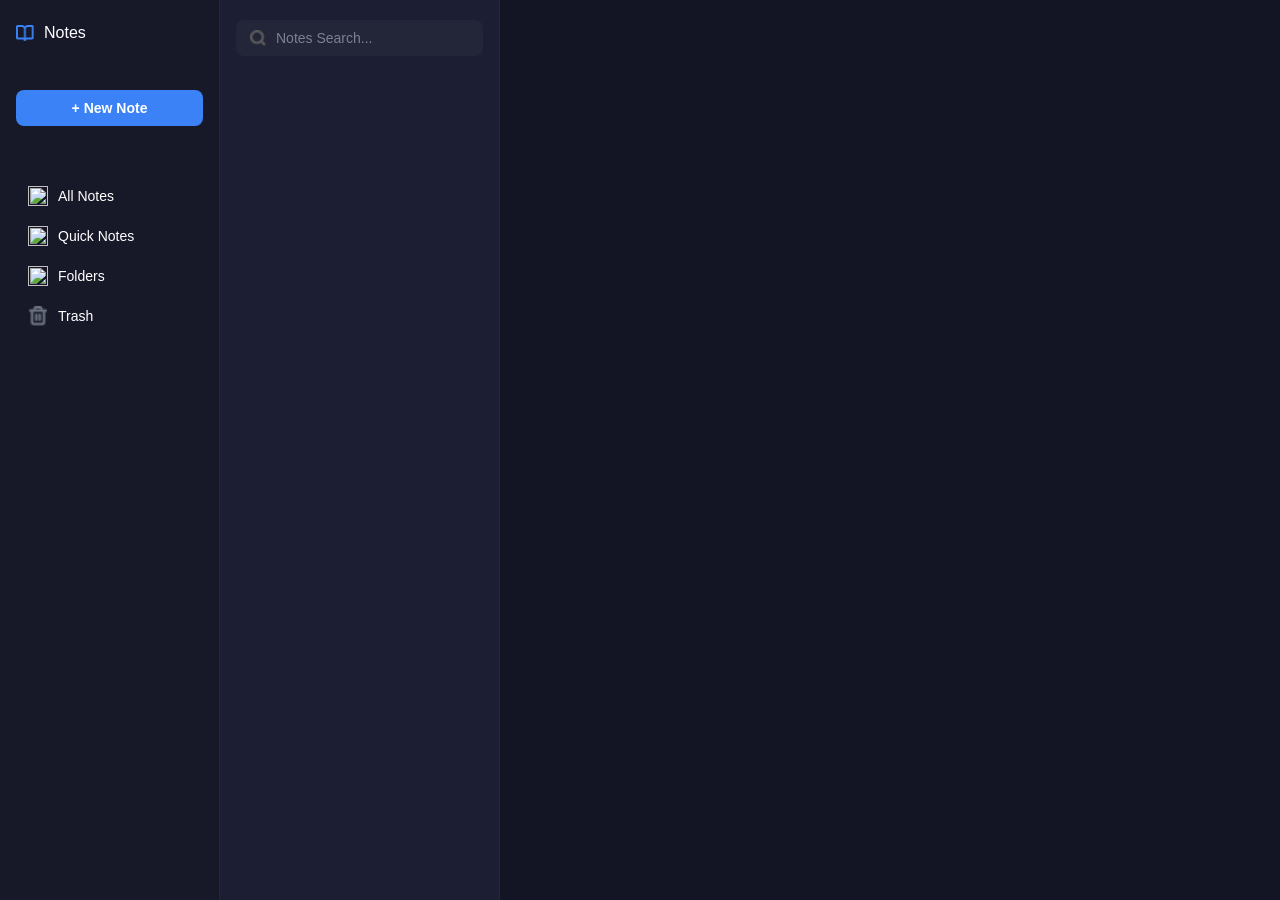
==== index.html @ 52fdea48 "Update index.html" ====
<!DOCTYPE html>
<html lang="ko">
<head>
  <meta charset="UTF-8">
  <meta name="viewport" content="width=device-width, initial-scale=1.0">
  <title>노트 웹</title>
  <link rel="stylesheet" href="all notes UI.css">
</head>
<body>
  <div class='frame_0_l frame_0'>
    <div class='frame_1_l frame_1'>
      <!-- 앱 타이틀 영역 -->
      <div class='frame_2_l frame_2'>
        <div class='frame_3_l frame_3'>
          <img src='notesIcon/Icon.png' class='frame_4_l' />
          <span class='text_0_l text_0'>Notes</span>
        </div>
      </div>

      <!-- 상단 액션 버튼 영역 -->
      <div class="action-btn-container">
        <button id="newNoteBtn" type="button" class="primary-blue-btn">
          <span>+ New Note</span>
        </button>
        <button id="newFolderBtn" type="button" class="primary-blue-btn hidden">
          <span>+ New Folder</span>
        </button>
      </div>

      <!-- 메뉴 버튼 영역 -->
      <div class='frame_7_l frame_7' style="gap: 4px;">
        <button type="button" class='menu-btn' id="allNotesBtn">
          <img src='notesIcon/All Notes(on).png' id="allNotesImg" />
          <span>All Notes</span>
        </button>

        <button type="button" class='menu-btn' id="quickNotesBtn">
          <img src='notesIcon/Quick Notes(off).png' id="quickNotesImg" />
          <span>Quick Notes</span>
        </button>

        <button type="button" class='menu-btn' id="foldersBtn">
          <img src='notesIcon/Folders(off).png' id="foldersImg" />
          <span>Folders</span>
        </button>

        <button type="button" class='menu-btn' id="trashBtn">
          <img src='notesIcon/trash.png' id="trashImg" />
          <span>Trash</span>
        </button>
      </div>
    </div>

    <div class='frame_16_l frame_16'>
      <div class='frame_17_l frame_17'>
        <img src='toolImage/search.png' class='frame_18_l' />
        <input type="text" id="searchInput" class='text_6_l text_6' placeholder="Notes Search..." />
      </div>
      
      <!-- Folders 페이지 헤더 및 컨테이너 -->
      <div id="foldersHeader" class="folder-header-title" style="display: none;">All Folders</div>
      <div class='frame_19_l frame_19' id="noteList" style="flex: 1; overflow-y: auto;">
        <!-- 노트 목록 및 폴더 트리가 들어가는 영역 -->
      </div>

      <!-- Trash 전용 하단 액션 버튼 영역 -->
      <div id="trashActionArea" class="trash-action-area" style="display: none;">
        <button type="button" class="trash-btn-action" id="restoreNoteBtn">선택 노트 복원</button>
        <button type="button" class="trash-btn-action btn-empty-trash" id="emptyTrashBtn">휴지통 비우기</button>
      </div>
    </div>

    <!-- 오른쪽 메모 작성 영역 -->
    <div class='frame_21_l frame_21 empty-state' id="editorArea">
      <div class='frame_22_l frame_22'>
        <input type="text" class='text_10_l text_10' id="inputTitle" placeholder="제목을 입력하세요" />
        <span class='text_11_l text_11' id="lastModified">최종 수정일: 방금 전</span>
      </div>
      <div class='frame_23_l frame_23'>
        <div class='frame_24_l frame_24' id='btnBold' style='cursor:pointer;'><span class='tool'>B</span></div>
        <div class='frame_25_l frame_25' id='btnItalic' style='cursor:pointer;'><span class='tool'>I</span></div>
        <div class='frame_26_l frame_26' id='btnUnderline' style='cursor:pointer;'><span class='tool'>U</span></div>
        <img src='toolImage/strikethrough.png' class='frame_27_l' id='btnStrike' style='cursor:pointer;' />
        <img src='toolImage/list.png' class='frame_28_l' id='btnList' style='cursor:pointer;' />
        <img src='toolImage/hash.png' class='frame_29_l' id='btnHeading' style='cursor:pointer;' />
        <img src='toolImage/link.png' class='frame_31_l' id='btnLink' style='cursor:pointer;' />
      </div>
      <div class='frame_32_l frame_32'>
        <div class='frame_32_l frame_32'>
          <div id="inputContent" contenteditable="true" spellcheck="false" placeholder="내용을 입력하세요..."></div>
        </div>
      </div>
    </div>
  </div>

<script>
  /* =========================================================
     Notes App - localStorage version
     ========================================================= */

  const STORAGE_KEY = 'notesWebData';

  /* -----------------------------
     DOM
  ----------------------------- */

  const newNoteBtn = document.getElementById('newNoteBtn');
  const newFolderBtn = document.getElementById('newFolderBtn');

  const allNotesBtn = document.getElementById('allNotesBtn');
  const quickNotesBtn = document.getElementById('quickNotesBtn');
  const foldersBtn = document.getElementById('foldersBtn');
  const trashBtn = document.getElementById('trashBtn');

  const allNotesImg = document.getElementById('allNotesImg');
  const quickNotesImg = document.getElementById('quickNotesImg');
  const foldersImg = document.getElementById('foldersImg');
  const trashImg = document.getElementById('trashImg');

  const noteList = document.getElementById('noteList');
  const foldersHeader = document.getElementById('foldersHeader');
  const trashActionArea = document.getElementById('trashActionArea');

  const restoreNoteBtn = document.getElementById('restoreNoteBtn');
  const emptyTrashBtn = document.getElementById('emptyTrashBtn');

  const editorArea = document.getElementById('editorArea');
  const inputTitle = document.getElementById('inputTitle');
  const inputContent = document.getElementById('inputContent');

  const searchInput = document.getElementById('searchInput');
  const lastModified = document.getElementById('lastModified');

  const btnBold = document.getElementById('btnBold');
  const btnItalic = document.getElementById('btnItalic');
  const btnUnderline = document.getElementById('btnUnderline');
  const btnStrike = document.getElementById('btnStrike');
  const btnList = document.getElementById('btnList');
  const btnHeading = document.getElementById('btnHeading');
  const btnLink = document.getElementById('btnLink');

  /* -----------------------------
     상태
  ----------------------------- */

  let activeNoteId = null;
  let activeFolderId = null;
  let currentCategory = 'all';

  /*
    데이터 구조

    {
      folders: [
        {
          id,
          name,
          parentId,
          deleted,
          collapsed
        }
      ],

      notes: [
        {
          id,
          title,
          content,
          folderId,
          category,
          deleted,
          createdAt,
          updatedAt
        }
      ]
    }
  */

  let appData = loadData();

  /* =========================================================
     localStorage
     ========================================================= */

  function createDefaultData() {
    return {
      folders: [],
      notes: []
    };
  }

  function loadData() {
    try {
      const saved = localStorage.getItem(STORAGE_KEY);

      if (!saved) {
        return createDefaultData();
      }

      const parsed = JSON.parse(saved);

      return {
        folders: Array.isArray(parsed.folders) ? parsed.folders : [],
        notes: Array.isArray(parsed.notes) ? parsed.notes : []
      };
    } catch (error) {
      console.error('localStorage 데이터를 불러오지 못했습니다.', error);
      return createDefaultData();
    }
  }

  function saveData() {
    try {
      localStorage.setItem(STORAGE_KEY, JSON.stringify(appData));
    } catch (error) {
      console.error('localStorage 저장 실패:', error);
      alert('저장 공간이 부족하거나 브라우저에서 저장을 허용하지 않습니다.');
    }
  }

  function generateId(prefix = 'id') {
    return (
      prefix +
      '_' +
      Date.now().toString(36) +
      '_' +
      Math.random().toString(36).substring(2, 9)
    );
  }

  /* =========================================================
     날짜
     ========================================================= */

  function getFormattedDate(dateObj) {
    const year = dateObj.getFullYear();
    const month = dateObj.getMonth() + 1;
    const date = dateObj.getDate();

    let hours = dateObj.getHours();

    const minutes = String(dateObj.getMinutes()).padStart(2, '0');

    const ampm = hours >= 12 ? 'PM' : 'AM';

    hours = hours % 12;
    hours = hours || 12;

    const formattedHours = String(hours).padStart(2, '0');

    return `${year}년 ${month}월 ${date}일 ${ampm} ${formattedHours}:${minutes}`;
  }

  function getElapsedTimeStr(updatedTimestamp) {
    if (!updatedTimestamp) {
      return '방금 전';
    }

    const now = Date.now();

    const diffInSeconds = Math.max(
      0,
      Math.floor((now - Number(updatedTimestamp)) / 1000)
    );

    if (diffInSeconds < 60) {
      return '방금 전';
    }

    const diffInMinutes = Math.floor(diffInSeconds / 60);

    if (diffInMinutes < 60) {
      return `${diffInMinutes}분 전`;
    }

    const diffInHours = Math.floor(diffInMinutes / 60);

    if (diffInHours < 24) {
      return `${diffInHours}시간 전`;
    }

    const diffInDays = Math.floor(diffInHours / 24);

    if (diffInDays < 30) {
      return `${diffInDays}일 전`;
    }

    const diffInMonths = Math.floor(diffInDays / 30);

    if (diffInMonths < 12) {
      return `${diffInMonths}달 전`;
    }

    const diffInYears = Math.floor(diffInDays / 365);

    return `${diffInYears}년 전`;
  }

  /* =========================================================
     ID / 데이터 찾기
     ========================================================= */

  function getNoteById(id) {
    return appData.notes.find(note => note.id === id);
  }

  function getFolderById(id) {
    return appData.folders.find(folder => folder.id === id);
  }

  /* =========================================================
     Editor
     ========================================================= */

  function updateEditorReadOnlyState() {
    const note = getNoteById(activeNoteId);

    const isTrash =
      currentCategory === 'trash' ||
      (note && note.deleted === true);

    if (isTrash) {
      inputTitle.setAttribute('readonly', 'true');
      inputContent.setAttribute('contenteditable', 'false');
    } else {
      inputTitle.removeAttribute('readonly');
      inputContent.setAttribute('contenteditable', 'true');
    }
  }

  function clearEditor() {
    inputTitle.value = '';
    inputContent.innerHTML = '';

    lastModified.textContent = '최종 수정일: 없음';

    editorArea.classList.add('empty-state');

    activeNoteId = null;
  }

  function loadNoteIntoEditor(note) {
    if (!note) {
      clearEditor();
      return;
    }

    inputTitle.value = note.title || '';

    /*
      HTML 편집기를 사용하기 때문에
      content를 innerHTML로 불러옵니다.
    */
    inputContent.innerHTML = note.content || '';

    if (note.updatedAt) {
      lastModified.textContent =
        `최종 수정일: ${getFormattedDate(new Date(note.updatedAt))}`;
    }

    editorArea.classList.remove('empty-state');

    updateEditorReadOnlyState();
  }

  /* =========================================================
     Note Card
     ========================================================= */

  function createNoteCard(note) {
    const card = document.createElement('div');

    card.className = 'frame_20_l frame_20';

    card.style.cursor = 'pointer';

    card.dataset.noteId = note.id;

    const title =
      note.title && note.title.trim()
        ? note.title.trim()
        : '제목 없음';

    const content =
      note.content
        ? stripHtml(note.content).trim()
        : '';

    card.innerHTML = `
      <span class="text_7_l text_7 card-title"></span>
      <span class="text_8_l card-content"></span>
      <span class="text_8_l card-time"></span>
    `;

    const titleSpan = card.querySelector('.card-title');
    const contentSpan = card.querySelector('.card-content');
    const timeSpan = card.querySelector('.card-time');

    titleSpan.textContent = title;

    if (!content) {
      contentSpan.textContent = '내용 없음';
    } else if (content.length > 20) {
      contentSpan.textContent = content.slice(0, 20) + '...';
    } else {
      contentSpan.textContent = content;
    }

    timeSpan.textContent = getElapsedTimeStr(note.updatedAt);
    timeSpan.dataset.updatedAt = note.updatedAt;

    card.addEventListener('click', () => {
      selectNote(note.id);
    });

    if (activeNoteId === note.id) {
      card.classList.add('selected');

      titleSpan.textContent =
        `${title.length > 20 ? title.slice(0, 20) + '...' : title} ◀`;
    }

    return card;
  }

  function stripHtml(html) {
    const temp = document.createElement('div');
    temp.innerHTML = html;

    return temp.textContent || temp.innerText || '';
  }

  /* =========================================================
     Folder
     ========================================================= */

  function createFolderElement(folder) {
    const wrapper = document.createElement('div');

    wrapper.className = 'folder-wrapper';

    wrapper.dataset.folderId = folder.id;

    if (folder.deleted) {
      wrapper.dataset.folderTrash = 'true';
    }

    const folderItem = document.createElement('div');

    folderItem.className = 'folder-item';

    if (activeFolderId === folder.id) {
      folderItem.classList.add('selected');
    }

    const isCollapsed = folder.collapsed === true;

    folderItem.innerHTML = `
      <div class="folder-left">
        <span class="arrow-icon">
          ${isCollapsed ? '▶' : '▼'}
        </span>

        <span class="folder-icon">📁</span>

        <span
          class="folder-title"
          contenteditable="true"
          spellcheck="false"
        ></span>
      </div>

      <span class="folder-count-badge">0</span>
    `;

    const childrenContainer = document.createElement('div');

    childrenContainer.className = 'folder-children';

    if (isCollapsed) {
      childrenContainer.classList.add('collapsed');
    }

    wrapper.appendChild(folderItem);
    wrapper.appendChild(childrenContainer);

    const folderTitle =
      folderItem.querySelector('.folder-title');

    folderTitle.textContent =
      folder.name || '새 폴더';

    /*
      폴더 이름 변경
    */

    folderTitle.addEventListener('input', () => {
      const target = getFolderById(folder.id);

      if (!target) {
        return;
      }

      target.name =
        folderTitle.textContent.trim() || '새 폴더';

      saveData();
    });

    folderTitle.addEventListener('keydown', e => {
      if (e.key === 'Enter') {
        e.preventDefault();
        folderTitle.blur();
      }
    });

    folderTitle.addEventListener('blur', () => {
      if (!folderTitle.textContent.trim()) {
        folderTitle.textContent = '새 폴더';
      }

      const target = getFolderById(folder.id);

      if (target) {
        target.name = folderTitle.textContent.trim();
      }

      saveData();
    });

    /*
      폴더 선택
    */

    folderItem.addEventListener('click', e => {
      e.stopPropagation();

      selectFolder(folder.id);
    });

    /*
      펼치기 / 접기
    */

    const arrowIcon =
      folderItem.querySelector('.arrow-icon');

    arrowIcon.addEventListener('click', e => {
      e.stopPropagation();

      const target = getFolderById(folder.id);

      if (!target) {
        return;
      }

      target.collapsed = !target.collapsed;

      saveData();

      render();
    });

    /*
      하위 노트
    */

    const childNotes = appData.notes
      .filter(note => note.folderId === folder.id)
      .filter(note => currentCategory === 'trash'
        ? note.deleted
        : !note.deleted
      );

    childNotes
      .sort((a, b) => b.updatedAt - a.updatedAt)
      .forEach(note => {
        childrenContainer.appendChild(
          createNoteCard(note)
        );
      });

    const count =
      appData.notes.filter(note =>
        note.folderId === folder.id &&
        !note.deleted
      ).length;

    folderItem.querySelector(
      '.folder-count-badge'
    ).textContent = count;

    return wrapper;
  }

  /* =========================================================
     Render
     ========================================================= */

  function render() {
    noteList.innerHTML = '';

    const query =
      searchInput.value.toLowerCase().trim();

    /*
      FOLDERS
    */

    if (currentCategory === 'folders') {
      foldersHeader.style.display = 'block';

      newFolderBtn.classList.remove('hidden');

      trashActionArea.style.display = 'none';

      searchInput.placeholder = 'Folders Search...';

      const folders = appData.folders
        .filter(folder => !folder.deleted)
        .filter(folder =>
          folder.name
            .toLowerCase()
            .includes(query)
        );

      folders.forEach(folder => {
        noteList.appendChild(
          createFolderElement(folder)
        );
      });

      return;
    }

    /*
      TRASH
    */

    if (currentCategory === 'trash') {
      foldersHeader.style.display = 'none';

      newFolderBtn.classList.add('hidden');

      trashActionArea.style.display = 'flex';

      searchInput.placeholder = 'Trash Search...';

      /*
        휴지통 폴더
      */

      const trashFolders = appData.folders
        .filter(folder => folder.deleted)
        .filter(folder =>
          folder.name
            .toLowerCase()
            .includes(query)
        );

      trashFolders.forEach(folder => {
        noteList.appendChild(
          createFolderElement(folder)
        );
      });

      /*
        휴지통에 있는 일반 노트
      */

      const trashNotes = appData.notes
        .filter(note => note.deleted)
        .filter(note => !note.folderId)
        .filter(note => {
          const text =
            `${note.title} ${stripHtml(note.content)}`.toLowerCase();

          return text.includes(query);
        })
        .sort((a, b) => b.updatedAt - a.updatedAt);

      trashNotes.forEach(note => {
        noteList.appendChild(
          createNoteCard(note)
        );
      });

      return;
    }

    /*
      ALL / QUICK
    */

    foldersHeader.style.display = 'none';

    newFolderBtn.classList.add('hidden');

    trashActionArea.style.display = 'none';

    searchInput.placeholder = 'Notes Search...';

    let notes = appData.notes
      .filter(note => !note.deleted);

    if (currentCategory === 'quick') {
      notes = notes.filter(note =>
        note.category === 'quick'
      );
    }

    /*
      폴더 내부 노트는
      All Notes에서 중복으로 표시하지 않고
      폴더 밖 노트만 표시
    */

    notes = notes.filter(note => !note.folderId);

    notes = notes.filter(note => {
      const text =
        `${note.title} ${stripHtml(note.content)}`.toLowerCase();

      return text.includes(query);
    });

    notes
      .sort((a, b) => b.updatedAt - a.updatedAt)
      .forEach(note => {
        noteList.appendChild(
          createNoteCard(note)
        );
      });
  }

  /* =========================================================
     Note 선택
     ========================================================= */

  function selectNote(id) {
    const note = getNoteById(id);

    if (!note) {
      return;
    }

    activeFolderId = null;

    activeNoteId = id;

    document
      .querySelectorAll('.folder-item')
      .forEach(item =>
        item.classList.remove('selected')
      );

    loadNoteIntoEditor(note);

    render();
  }

  /* =========================================================
     Folder 선택
     ========================================================= */

  function selectFolder(id) {
    if (activeFolderId === id) {
      activeFolderId = null;

      clearEditor();

      render();

      return;
    }

    activeFolderId = id;

    activeNoteId = null;

    clearEditor();

    document
      .querySelectorAll('.frame_20')
      .forEach(card =>
        card.classList.remove('selected')
      );

    render();
  }

  /* =========================================================
     새 노트
     ========================================================= */

  function createNewNote() {
    if (currentCategory === 'trash') {
      alert('휴지통에서는 새 메모를 생성할 수 없습니다.');
      return;
    }

    /*
      Folders 페이지에서
      폴더를 선택하지 않았다면 생성하지 않음
    */

    if (
      currentCategory === 'folders' &&
      !activeFolderId
    ) {
      alert('노트를 생성할 폴더를 먼저 선택해주세요.');
      return;
    }

    const now = Date.now();

    const note = {
      id: generateId('note'),

      title: '',

      content: '',

      folderId:
        currentCategory === 'folders'
          ? activeFolderId
          : null,

      category:
        currentCategory === 'quick'
          ? 'quick'
          : 'all',

      deleted: false,

      createdAt: now,

      updatedAt: now
    };

    appData.notes.push(note);

    saveData();

    activeNoteId = note.id;

    loadNoteIntoEditor(note);

    render();
  }

  /* =========================================================
     새 폴더
     ========================================================= */

  function createFolder() {
    if (currentCategory === 'trash') {
      alert('휴지통에서는 폴더를 생성할 수 없습니다.');
      return;
    }

    const folder = {
      id: generateId('folder'),

      name: '새 폴더',

      parentId: null,

      deleted: false,

      collapsed: false
    };

    appData.folders.push(folder);

    saveData();

    currentCategory = 'folders';

    activeFolderId = folder.id;

    activeNoteId = null;

    updateMenuIcons('folders');

    render();

    /*
      새 폴더 이름 입력창에 포커스
    */

    setTimeout(() => {
      const folderTitle =
        document.querySelector(
          `[data-folder-id="${folder.id}"] .folder-title`
        );

      if (folderTitle) {
        folderTitle.focus();

        document.execCommand(
          'selectAll',
          false,
          null
        );
      }
    }, 0);
  }

  /* =========================================================
     제목 자동 저장
     ========================================================= */

  inputTitle.addEventListener('input', () => {
    if (!activeNoteId) {
      return;
    }

    const note = getNoteById(activeNoteId);

    if (!note || note.deleted) {
      return;
    }

    note.title = inputTitle.value;

    note.updatedAt = Date.now();

    saveData();

    lastModified.textContent =
      `최종 수정일: ${getFormattedDate(
        new Date(note.updatedAt)
      )}`;

    render();
  });

  /* =========================================================
     내용 자동 저장
     ========================================================= */

  inputContent.addEventListener('input', () => {
    if (!activeNoteId) {
      return;
    }

    const note = getNoteById(activeNoteId);

    if (!note || note.deleted) {
      return;
    }

    note.content = inputContent.innerHTML;

    note.updatedAt = Date.now();

    saveData();

    lastModified.textContent =
      `최종 수정일: ${getFormattedDate(
        new Date(note.updatedAt)
      )}`;

    render();
  });

  /* =========================================================
     검색
     ========================================================= */

  searchInput.addEventListener('input', () => {
    render();
  });

  /* =========================================================
     메뉴 아이콘
     ========================================================= */

  function updateMenuIcons(selected) {
    allNotesImg.src =
      selected === 'all'
        ? '메모장 아이콘/All Notes(on).png'
        : '메모장 아이콘/All Notes(off).png';

    quickNotesImg.src =
      selected === 'quick'
        ? '메모장 아이콘/Quick Notes(on).png'
        : '메모장 아이콘/Quick Notes(off).png';

    foldersImg.src =
      selected === 'folders'
        ? '메모장 아이콘/Folders(on).png'
        : '메모장 아이콘/Folders(off).png';

    if (selected === 'trash') {
      trashImg.classList.add('icon-blue');
    } else {
      trashImg.classList.remove('icon-blue');
    }

    updateEditorReadOnlyState();
  }

  /* =========================================================
     All Notes
     ========================================================= */

  allNotesBtn.addEventListener('click', () => {
    currentCategory = 'all';

    activeNoteId = null;
    activeFolderId = null;

    searchInput.value = '';

    clearEditor();

    updateMenuIcons('all');

    render();
  });

  /* =========================================================
     Quick Notes
     ========================================================= */

  quickNotesBtn.addEventListener('click', () => {
    currentCategory = 'quick';

    activeNoteId = null;
    activeFolderId = null;

    searchInput.value = '';

    clearEditor();

    updateMenuIcons('quick');

    render();
  });

  /* =========================================================
     Folders
     ========================================================= */

  foldersBtn.addEventListener('click', () => {
    currentCategory = 'folders';

    activeNoteId = null;
    activeFolderId = null;

    searchInput.value = '';

    clearEditor();

    updateMenuIcons('folders');

    render();
  });

  /* =========================================================
     Trash
     ========================================================= */

  trashBtn.addEventListener('click', () => {
    /*
      노트가 선택된 경우
    */

    if (activeNoteId) {
      const note = getNoteById(activeNoteId);

      if (note && !note.deleted) {
        note.deleted = true;

        note.updatedAt = Date.now();

        saveData();

        activeNoteId = null;

        clearEditor();

        updateFolderCounts();

        render();

        return;
      }
    }

    /*
      폴더가 선택된 경우
    */

    if (
      activeFolderId &&
      currentCategory === 'folders'
    ) {
      const folder =
        getFolderById(activeFolderId);

      if (folder) {
        folder.deleted = true;

        /*
          폴더 안의 노트도 함께 휴지통
        */

        appData.notes
          .filter(note =>
            note.folderId === folder.id
          )
          .forEach(note => {
            note.deleted = true;
            note.updatedAt = Date.now();
          });

        saveData();

        activeFolderId = null;

        clearEditor();

        render();

        return;
      }
    }

    /*
      아무것도 선택하지 않았으면
      휴지통 페이지 이동
    */

    currentCategory = 'trash';

    activeNoteId = null;
    activeFolderId = null;

    searchInput.value = '';

    clearEditor();

    updateMenuIcons('trash');

    render();
  });

  /* =========================================================
     선택 항목 복원
     ========================================================= */

  restoreNoteBtn.addEventListener('click', () => {
    /*
      노트 복원
    */

    if (activeNoteId) {
      const note = getNoteById(activeNoteId);

      if (note && note.deleted) {
        note.deleted = false;

        note.category = 'all';

        note.updatedAt = Date.now();

        saveData();

        activeNoteId = null;

        clearEditor();

        render();

        return;
      }
    }

    /*
      폴더 복원
    */

    if (activeFolderId) {
      const folder =
        getFolderById(activeFolderId);

      if (folder && folder.deleted) {
        folder.deleted = false;

        appData.notes
          .filter(note =>
            note.folderId === folder.id
          )
          .forEach(note => {
            note.deleted = false;
            note.updatedAt = Date.now();
          });

        saveData();

        activeFolderId = null;

        clearEditor();

        render();

        return;
      }
    }

    alert('복원할 항목을 선택해주세요.');
  });

  /* =========================================================
     휴지통 비우기
     ========================================================= */

  emptyTrashBtn.addEventListener('click', () => {
    const trashNotes =
      appData.notes.filter(note => note.deleted);

    const trashFolders =
      appData.folders.filter(folder => folder.deleted);

    if (
      trashNotes.length === 0 &&
      trashFolders.length === 0
    ) {
      alert('휴지통이 비어있습니다.');
      return;
    }

    const confirmed = confirm(
      '휴지통에 있는 모든 항목을 영구 삭제하시겠습니까?\n복원할 수 없습니다.'
    );

    if (!confirmed) {
      return;
    }

    /*
      휴지통 노트 영구 삭제
    */

    appData.notes =
      appData.notes.filter(note => !note.deleted);

    /*
      휴지통 폴더 영구 삭제
    */

    const deletedFolderIds =
      new Set(
        trashFolders.map(folder => folder.id)
      );

    appData.folders =
      appData.folders.filter(
        folder => !folder.deleted
      );

    /*
      혹시 삭제된 폴더에 남아 있던
      노트도 제거
    */

    appData.notes =
      appData.notes.filter(note =>
        !deletedFolderIds.has(note.folderId)
      );

    saveData();

    activeNoteId = null;
    activeFolderId = null;

    clearEditor();

    render();
  });

  /* =========================================================
     서식
     ========================================================= */

  function executeCommand(
    e,
    command,
    value = null
  ) {
    if (e) {
      e.preventDefault();
    }

    if (
      !activeNoteId ||
      currentCategory === 'trash'
    ) {
      return;
    }

    inputContent.focus();

    document.execCommand(
      command,
      false,
      value
    );

    inputContent.dispatchEvent(
      new Event('input', {
        bubbles: true
      })
    );
  }

  if (btnBold) {
    btnBold.addEventListener(
      'mousedown',
      e => executeCommand(e, 'bold')
    );
  }

  if (btnItalic) {
    btnItalic.addEventListener(
      'mousedown',
      e => executeCommand(e, 'italic')
    );
  }

  if (btnUnderline) {
    btnUnderline.addEventListener(
      'mousedown',
      e => executeCommand(e, 'underline')
    );
  }

  if (btnStrike) {
    btnStrike.addEventListener(
      'mousedown',
      e => executeCommand(
        e,
        'strikeThrough'
      )
    );
  }

  if (btnList) {
    btnList.addEventListener(
      'mousedown',
      e => executeCommand(
        e,
        'insertUnorderedList'
      )
    );
  }

  if (btnHeading) {
    btnHeading.addEventListener(
      'mousedown',
      e => executeCommand(
        e,
        'formatBlock',
        '<h3>'
      )
    );
  }

  /* =========================================================
     링크
     ========================================================= */

  function normalizeUrl(url) {
    if (!url) {
      return '';
    }

    const trimmed = url.trim();

    if (
      /^(https?:\/\/|file:\/\/|data:|\/|\.\/)/i
        .test(trimmed)
    ) {
      return trimmed;
    }

    return 'https://' + trimmed;
  }

  if (btnLink) {
    btnLink.addEventListener('mousedown', e => {
      e.preventDefault();

      if (!activeNoteId) {
        return;
      }

      const inputUrl = prompt(
        '연결할 링크 URL을 입력하세요:'
      );

      if (
        !inputUrl ||
        !inputUrl.trim()
      ) {
        return;
      }

      const finalUrl =
        normalizeUrl(inputUrl);

      const selection =
        window.getSelection();

      if (selection.isCollapsed) {
        executeCommand(
          null,
          'insertHTML',
          `<a href="${finalUrl}" target="_blank" rel="noopener noreferrer">${finalUrl}</a>`
        );
      } else {
        executeCommand(
          null,
          'createLink',
          finalUrl
        );

        /*
          선택된 링크에 target 추가
        */

        const anchors =
          inputContent.querySelectorAll('a');

        anchors.forEach(anchor => {
          if (
            anchor.href === finalUrl ||
            anchor.href === finalUrl + '/'
          ) {
            anchor.target = '_blank';
            anchor.rel =
              'noopener noreferrer';
          }
        });

        inputContent.dispatchEvent(
          new Event('input', {
            bubbles: true
          })
        );
      }
    });
  }

  /* =========================================================
     링크 클릭
     ========================================================= */

  inputContent.addEventListener(
    'click',
    e => {
      const link =
        e.target.closest('a');

      if (
        link &&
        link.href
      ) {
        e.preventDefault();

        window.open(
          link.href,
          '_blank',
          'noopener,noreferrer'
        );
      }
    }
  );

  /* =========================================================
     새 노트 / 새 폴더 버튼
     ========================================================= */

  newNoteBtn.addEventListener(
    'click',
    createNewNote
  );

  newFolderBtn.addEventListener(
    'click',
    createFolder
  );

  /* =========================================================
     폴더 개수 업데이트
     ========================================================= */

  function updateFolderCounts() {
    document
      .querySelectorAll('.folder-wrapper')
      .forEach(wrapper => {
        const folderId =
          wrapper.dataset.folderId;

        const badge =
          wrapper.querySelector(
            '.folder-count-badge'
          );

        if (!badge) {
          return;
        }

        const count =
          appData.notes.filter(note =>
            note.folderId === folderId &&
            !note.deleted
          ).length;

        badge.textContent = count;
      });
  }

  /* =========================================================
     브라우저 새로고침 전 저장
  ========================================================= */

  window.addEventListener(
    'beforeunload',
    saveData
  );

  /* =========================================================
     초기 실행
  ========================================================= */

  updateMenuIcons('all');

  clearEditor();

  render();

  /*
    10초마다 "몇 분 전" 표시 갱신
  */

  setInterval(() => {
    document
      .querySelectorAll('.card-time')
      .forEach(timeSpan => {
        const timestamp =
          timeSpan.dataset.updatedAt;

        if (timestamp) {
          timeSpan.textContent =
            getElapsedTimeStr(timestamp);
        }
      });
  }, 10000);
</script>
</body>
</html>
---- all notes UI.css ----
* {
  margin: 0;
  padding: 0;
  box-sizing: border-box;
}

body {
  background-color: #131525;
  color: #ffffff;
  font-family: -apple-system, BlinkMacSystemFont, "Segoe UI", Roboto, sans-serif;
  height: 100vh;
}

/* 요소 숨김 처리용 클래스 */
.hidden {
  display: none !important;
}

/* 메인 3단 컨테이너 */
.frame_0 {
  display: flex;
  width: 100vw;
  height: 100vh;
  overflow: hidden;
}

/* 1단: 네비게이션 좌측 바 */
.frame_1 {
  width: 220px;
  background-color: #171929;
  padding: 24px 16px;
  display: flex;
  flex-direction: column;
  gap: 32px;
  border-right: 1px solid #23273a;
}

/* 2단: 메모 목록 영역 */
.frame_16 {
  width: 280px;
  background-color: #1c1f33;
  padding: 20px 16px;
  display: flex;
  flex-direction: column;
  gap: 24px;
  border-right: 1px solid #23273a;
  max-width: 320px;
  box-sizing: border-box;
}

/* 3단: 메모 상세 및 에디터 영역 */
.frame_21 {
  flex: 1;
  background-color: #131525;
  padding: 32px 40px;
  display: flex;
  flex-direction: column;
  gap: 24px;
}

/* 빈 상태 및 폴더 선택 시 내용 숨김 */
#editorArea.empty-state * {
  display: none !important;
}

/* 내부 정렬 설정 */
.frame_2, .frame_7, .frame_19, .frame_22, .frame_23 {
  display: flex;
  flex-direction: column;
  gap: 12px;
}

.frame_3, .frame_5, .frame_8, .frame_10, .frame_12, .frame_14, .frame_17 {
  display: flex;
  align-items: center;
  gap: 10px;
  cursor: pointer;
}

.frame_23 {
  flex-direction: row;
  align-items: center;
  gap: 16px;
  padding-bottom: 12px;
  border-bottom: 1px solid #23273a;
}

/* 이미지 및 아이콘 크기 고정 */
img {
  width: 12px;
  height: 12px;
  object-fit: contain;
}

.frame_6_l {
  width: 100%;
  height: 65px;
  object-fit: contain;
}

.frame_7 {
  gap: 20px;
}

.frame_8, .frame_10, .frame_12, .frame_14 {
  padding: 8px 0;
}

.frame_20 {
  display: flex;
  flex-direction: column;
  gap: 4px;
  padding-bottom: 16px;
  border-bottom: 1px solid rgba(255, 255, 255, 0.08);
}

.frame_22 {
  gap: 12px;
}

.text_10 {
  font-size: 24px;
  font-weight: bold;
  line-height: 1.4;
}

.text_11 {
  color: #8a8d9b;
  font-size: 13px;
  line-height: 1.5;
}

.frame_32 {
  margin-top: 16px;
  line-height: 1.8;
}

img.frame_4_l {
  width: 18px;
  height: 18px;
  object-fit: contain;
}

img.frame_9_l {
  width: 16px;
  height: 16px;
  object-fit: contain;
}

/* 검색바 영역 */
.frame_17 {
  display: flex;
  align-items: center;
  background-color: #222638;
  border-radius: 8px;
  padding: 10px 14px;
  gap: 10px;
  margin-bottom: 24px;
}

.frame_18_l {
  width: 16px;
  height: 16px;
  opacity: 0.5;
  filter: invert(1);
}

.text_6 {
  color: #7b8192;
  font-size: 14px;
}

/* 노트 리스트 영역 */
.frame_19 {
  display: flex;
  flex-direction: column;
  gap: 12px;
  max-height: calc(100vh - 120px);
  overflow-y: auto;
  padding-right: 6px;
}

.text_7 {
  color: #ffffff;
  font-size: 16px;
  font-weight: 700;
  line-height: 1.4;
}

.text_8_l {
  color: #6c7385;
  font-size: 13px;
  line-height: 1.4;
}

/* 폴더 내부의 메모 카드 스타일 */
.folder-children .frame_20 {
  padding-top: 4px;
  padding-bottom: 8px;
  gap: 2px;
}

.folder-children .frame_20 .text_7 {
  font-size: 13px;
  font-weight: 600;
}

.folder-children .frame_20 .card-content {
  display: none !important;
}

.folder-children .frame_20 .card-time {
  font-size: 11px;
  color: #6c7385;
}

.frame_32 textarea.text_15 {
  width: 100%;
  height: 100%;
  min-height: 400px;
  background: transparent;
  border: none;
  outline: none;
  resize: none;
  color: #ffffff;
  font-size: 15px;
  font-family: inherit;
  line-height: 1.6;
}

.frame_32 textarea.text_15::placeholder {
  color: #6c7385;
}

.frame_22 input.text_10 {
  width: 100%;
  background: transparent;
  border: none;
  outline: none;
  color: #ffffff;
  font-size: 24px;
  font-weight: bold;
  font-family: inherit;
  padding: 0;
  margin-bottom: 8px;
}

.frame_22 input.text_10::placeholder {
  color: #6c7385;
  font-weight: normal;
}

span.tool {
  color: #6B7280;
}

div.frame_24 {
  font-weight: 500;
}

.frame_20 .text_7 {
  display: block;
  max-width: 100%;
  white-space: nowrap;
  overflow: hidden;
  text-overflow: ellipsis;
  word-break: break-all;
}

.frame_19::-webkit-scrollbar {
  width: 6px;
}

.frame_19::-webkit-scrollbar-thumb {
  background-color: rgba(255, 255, 255, 0.2);
  border-radius: 3px;
}

.frame_19::-webkit-scrollbar-track {
  background: transparent;
}

.frame_17 input.text_6 {
  width: 100%;
  background: transparent;
  border: none;
  outline: none;
  color: #ffffff;
  font-size: 14px;
  font-family: inherit;
}

.frame_17 input.text_6::placeholder {
  color: #7b8192;
}

.menu-btn {
  background: none !important;
  border: none !important;
  padding: 8px 12px;
  cursor: pointer;
  display: flex;
  align-items: center;
  gap: 10px;
  width: 100%;
  text-align: left;
  outline: none;
  box-shadow: none !important;
}

.menu-btn img {
  width: 20px;
  height: 20px;
}

.menu-btn span {
  color: #ffffff;
  font-size: 14px;
  font-weight: 500;
}

.folder-wrapper {
  margin-bottom: 4px;
}

.folder-item {
  display: flex;
  align-items: center;
  justify-content: space-between;
  padding: 8px 12px;
  border-radius: 6px;
  color: #ffffff;
  cursor: pointer;
  font-size: 14px;
  user-select: none;
  background: transparent;
  transition: background-color 0.2s ease;
}

.folder-item:hover {
  background-color: rgba(255, 255, 255, 0.08);
}

/* ★ 폴더가 선택되었을 때: 반투명한 흰색 네모 스타일 적용 ★ */
.folder-item.selected {
  background-color: rgba(255, 255, 255, 0.18) !important;
  border-radius: 6px;
}

.frame_20.selected {
  background-color: transparent !important;
  border: none !important;
  box-shadow: none !important;
}

.frame_20:hover {
  background-color: transparent !important;
}

.folder-left {
  display: flex;
  align-items: center;
  gap: 8px;
}

.arrow-icon {
  font-size: 10px;
  width: 12px;
  display: inline-block;
  text-align: center;
  cursor: pointer;
}

.folder-icon {
  font-size: 16px;
}

/* 폴더 제목 스타일 및 편집 상태 */
.folder-title {
  font-weight: 600;
  color: #ffffff;
  outline: none;
  padding: 2px 4px;
  border-radius: 4px;
  cursor: text;
}

.folder-title[contenteditable="true"]:focus {
  background-color: rgba(255, 255, 255, 0.2);
}

.folder-count-badge {
  background-color: rgba(255, 255, 255, 0.15);
  color: #ffffff;
  border-radius: 12px;
  padding: 2px 8px;
  font-size: 11px;
  font-weight: bold;
}

.folder-children {
  margin-left: 18px;
  display: block;
}

.folder-children.collapsed {
  display: none;
}

.folder-header-title {
  color: #8a8d9b;
  font-size: 12px;
  margin-bottom: 8px;
  padding-left: 4px;
  font-weight: 600;
}

.trash-action-area {
  display: flex;
  gap: 8px;
  margin-top: 10px;
  padding: 10px;
}

.trash-btn-action {
  flex: 1;
  padding: 8px 12px;
  border-radius: 6px;
  border: 1px solid rgba(255, 255, 255, 0.2);
  background: rgba(255, 255, 255, 0.1);
  color: #ffffff;
  font-size: 12px;
  cursor: pointer;
  transition: background 0.2s;
}

.trash-btn-action:hover {
  background: rgba(255, 255, 255, 0.25);
}

.btn-empty-trash {
  background: rgba(255, 77, 77, 0.2);
  border-color: rgba(255, 77, 77, 0.4);
  color: #ff6b6b;
}

.btn-empty-trash:hover {
  background: rgba(255, 77, 77, 0.4);
}

.icon-blue {
  filter: invert(38%) sepia(98%) saturate(1812%) hue-rotate(200deg) brightness(101%) contrast(101%);
}

.action-btn-container {
  display: flex;
  flex-direction: column;
  gap: 10px;
  margin-top: 16px;
  margin-bottom: 20px;
  width: 100%;
}

.primary-blue-btn {
  width: 100%;
  background-color: #3b82f6;
  color: #ffffff;
  border: none;
  border-radius: 8px;
  padding: 10px 16px;
  font-size: 14px;
  font-weight: 600;
  cursor: pointer;
  display: flex;
  align-items: center;
  justify-content: center;
  gap: 8px;
  transition: background-color 0.2s;
  box-sizing: border-box;
}

.primary-blue-btn:hover {
  background-color: #2563eb;
}
#inputContent {
  width: 100%;
  min-height: 300px;
  outline: none;
  color: #ffffff;
  font-size: 15px;
  line-height: 1.6;
  white-space: pre-wrap;
  word-break: break-all;
}

/* placeholder 효과 */
#inputContent:empty:before {
  content: attr(placeholder);
  color: #6c727f;
  cursor: text;
}
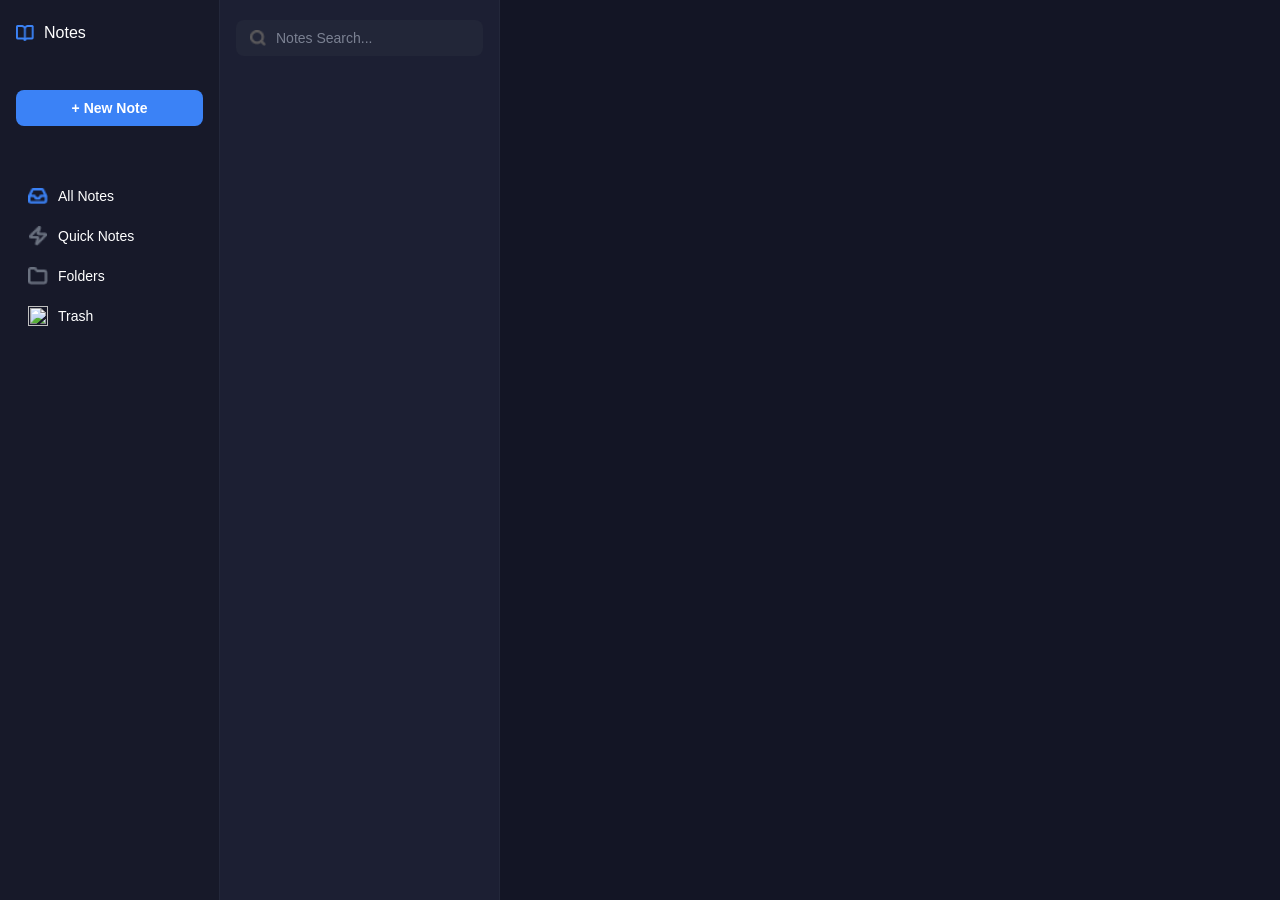
==== commit c10c88e7: "index.html" ====
--- a/index.html
+++ b/index.html
@@ -45,7 +45,7 @@
         </button>
 
         <button type="button" class='menu-btn' id="trashBtn">
-          <img src='notesIcon/trash.png' id="trashImg" />
+          <img src='/trash.png' id="trashImg" />
           <span>Trash</span>
         </button>
       </div>
@@ -980,18 +980,18 @@
   function updateMenuIcons(selected) {
     allNotesImg.src =
       selected === 'all'
-        ? '메모장 아이콘/All Notes(on).png'
-        : '메모장 아이콘/All Notes(off).png';
+        ? 'notesIcon/All Notes(on).png'
+        : 'notesIcon/All Notes(off).png';
 
     quickNotesImg.src =
       selected === 'quick'
-        ? '메모장 아이콘/Quick Notes(on).png'
-        : '메모장 아이콘/Quick Notes(off).png';
+        ? 'notesIcon/Quick Notes(on).png'
+        : 'notesIcon/Quick Notes(off).png';
 
     foldersImg.src =
       selected === 'folders'
-        ? '메모장 아이콘/Folders(on).png'
-        : '메모장 아이콘/Folders(off).png';
+        ? 'notesIcon/Folders(on).png'
+        : 'notesIcon/Folders(off).png';
 
     if (selected === 'trash') {
       trashImg.classList.add('icon-blue');
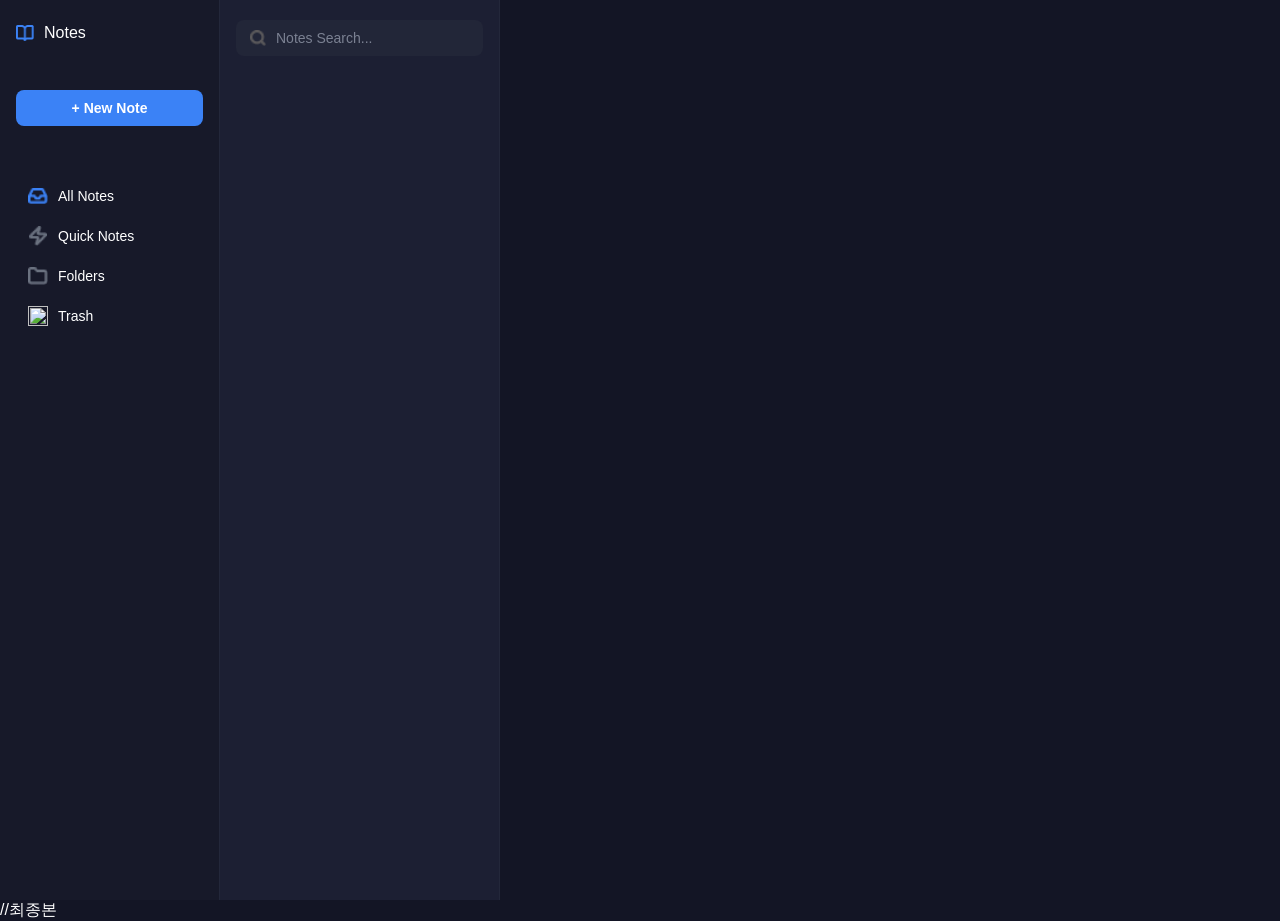
==== commit 99672517: "index.html" ====
--- a/index.html
+++ b/index.html
@@ -1563,3 +1563,4 @@
 </script>
 </body>
 </html>
+//최종본
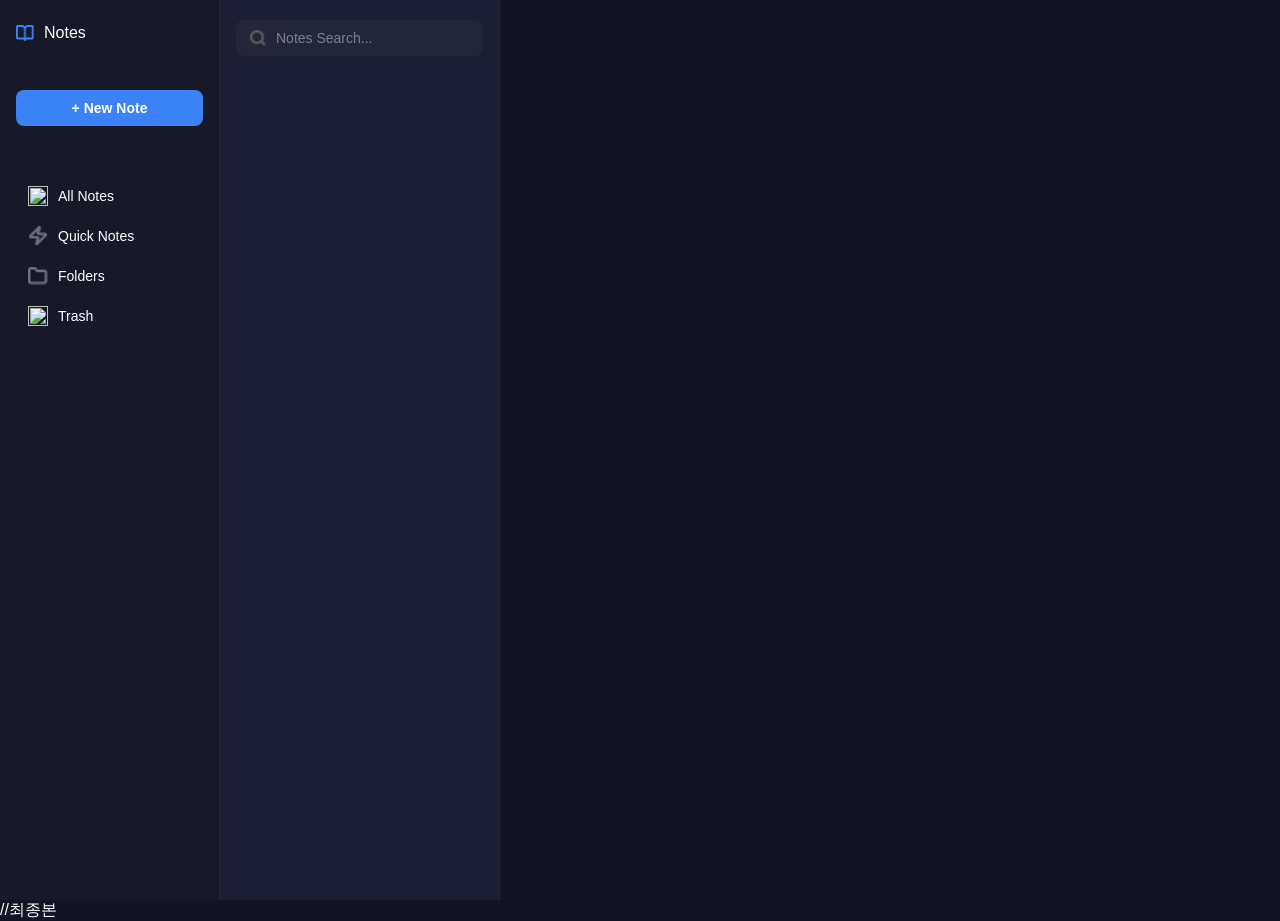
==== commit 77788a14: "index.html" ====
--- a/index.html
+++ b/index.html
@@ -30,17 +30,17 @@
       <!-- 메뉴 버튼 영역 -->
       <div class='frame_7_l frame_7' style="gap: 4px;">
         <button type="button" class='menu-btn' id="allNotesBtn">
-          <img src='notesIcon/All Notes(on).png' id="allNotesImg" />
+          <img src='/All Notes(on).png' id="allNotesImg" />
           <span>All Notes</span>
         </button>
 
         <button type="button" class='menu-btn' id="quickNotesBtn">
-          <img src='notesIcon/Quick Notes(off).png' id="quickNotesImg" />
+          <img src='/Quick Notes(off).png' id="quickNotesImg" />
           <span>Quick Notes</span>
         </button>
 
         <button type="button" class='menu-btn' id="foldersBtn">
-          <img src='notesIcon/Folders(off).png' id="foldersImg" />
+          <img src='/Folders(off).png' id="foldersImg" />
           <span>Folders</span>
         </button>
 
@@ -980,7 +980,7 @@
   function updateMenuIcons(selected) {
     allNotesImg.src =
       selected === 'all'
-        ? 'notesIcon/All Notes(on).png'
+        ? '/All Notes(on).png'
         : 'notesIcon/All Notes(off).png';
 
     quickNotesImg.src =
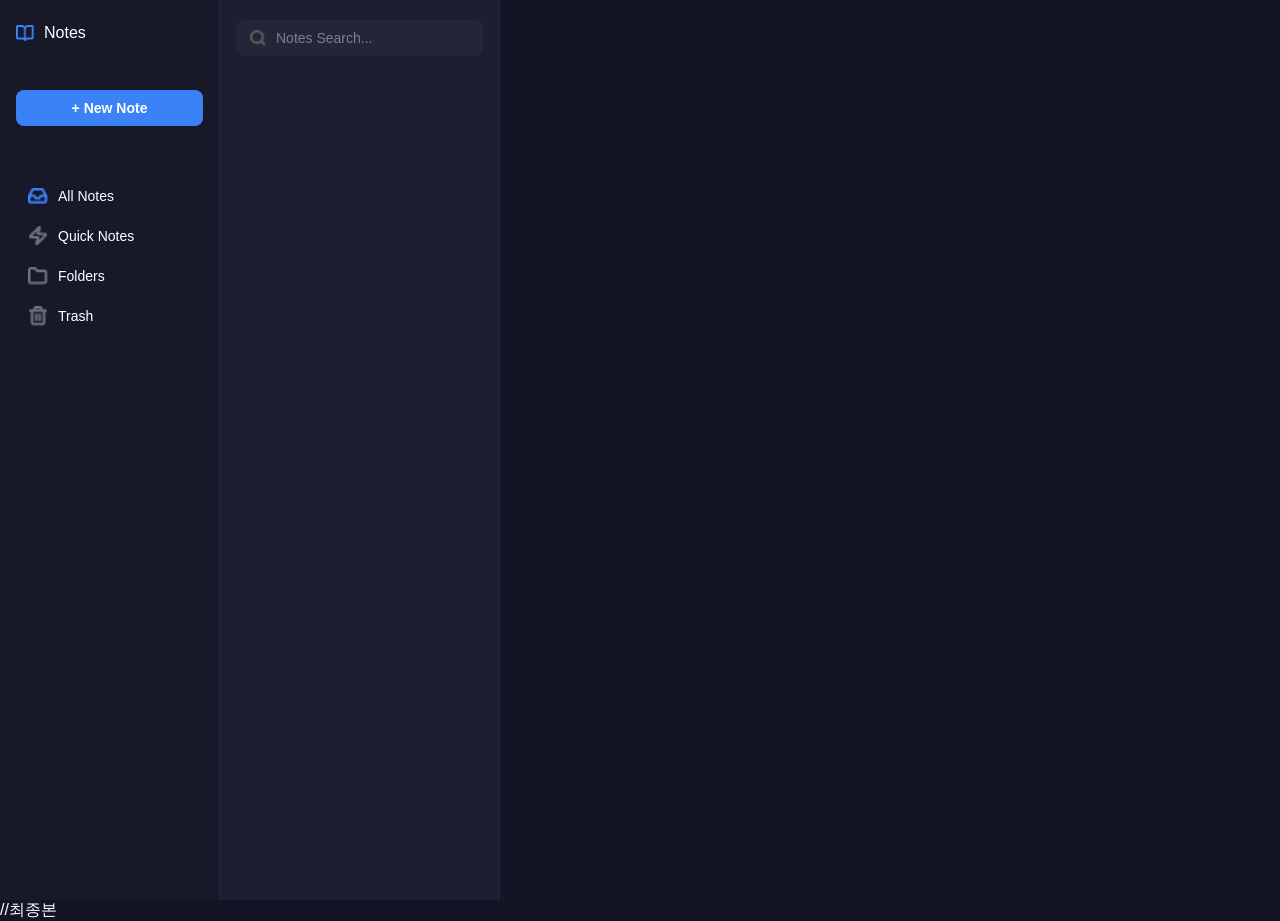
==== commit 0f208661: "index.html" ====
--- a/index.html
+++ b/index.html
@@ -35,17 +35,17 @@
         </button>
 
         <button type="button" class='menu-btn' id="quickNotesBtn">
-          <img src='/Quick Notes(off).png' id="quickNotesImg" />
+          <img src='notesIcon/Quick Notes(off).png' id="quickNotesImg" />
           <span>Quick Notes</span>
         </button>
 
         <button type="button" class='menu-btn' id="foldersBtn">
-          <img src='/Folders(off).png' id="foldersImg" />
+          <img src='notesIcon/Folders(off).png' id="foldersImg" />
           <span>Folders</span>
         </button>
 
         <button type="button" class='menu-btn' id="trashBtn">
-          <img src='/trash.png' id="trashImg" />
+          <img src='notesIcon/trash.png' id="trashImg" />
           <span>Trash</span>
         </button>
       </div>
@@ -980,7 +980,7 @@
   function updateMenuIcons(selected) {
     allNotesImg.src =
       selected === 'all'
-        ? '/All Notes(on).png'
+        ? 'notesIcon/All Notes(on).png'
         : 'notesIcon/All Notes(off).png';
 
     quickNotesImg.src =
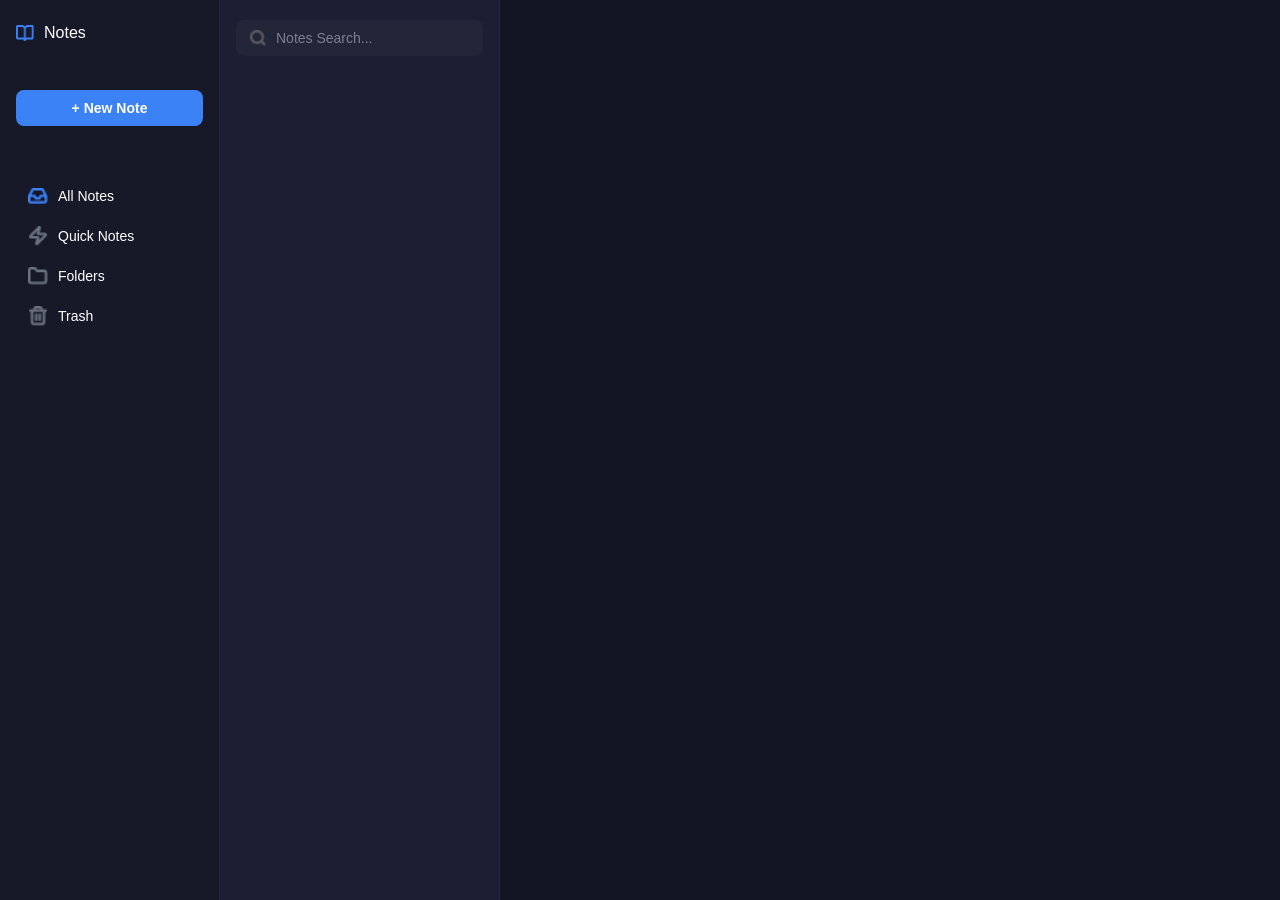
==== commit 3e9560e6: "Fix image paths" ====
--- a/index.html
+++ b/index.html
@@ -30,7 +30,7 @@
       <!-- 메뉴 버튼 영역 -->
       <div class='frame_7_l frame_7' style="gap: 4px;">
         <button type="button" class='menu-btn' id="allNotesBtn">
-          <img src='/All Notes(on).png' id="allNotesImg" />
+          <img src='notesIcon/All Notes(on).png' id="allNotesImg" />
           <span>All Notes</span>
         </button>
 
@@ -1562,5 +1562,4 @@
   }, 10000);
 </script>
 </body>
-</html>
-//최종본
+</html>
